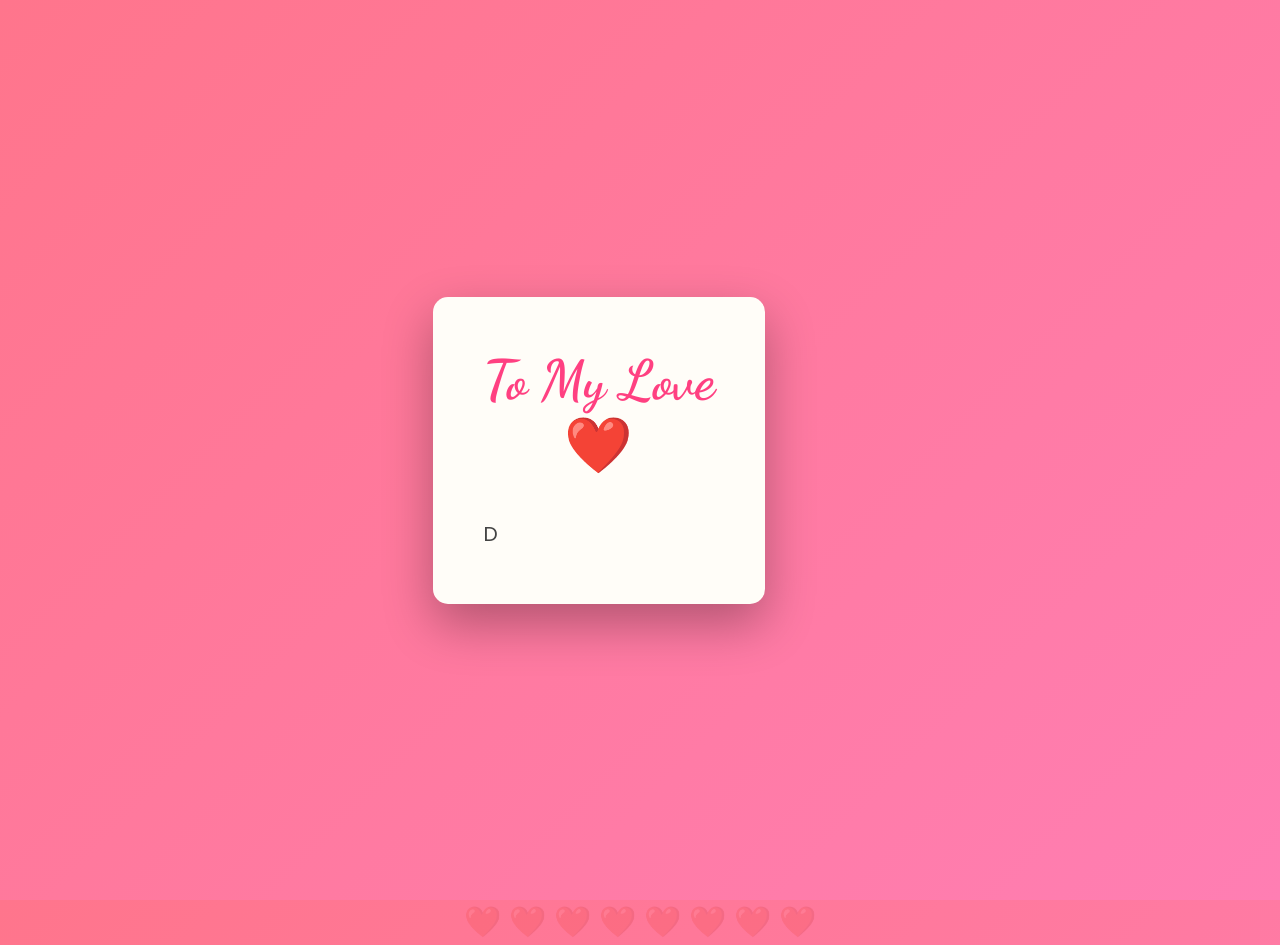
==== letter.html @ afb89c5e "added letter" ====
<!DOCTYPE html>
<html lang="en">
<head>

<meta charset="UTF-8">
<meta name="viewport" content="width=device-width, initial-scale=1.0">

<title>Letter ❤️</title>

<link rel="stylesheet" href="letter.css">

<link href="https://fonts.googleapis.com/css2?family=Poppins:wght@300;400;600&family=Dancing+Script:wght@700&display=swap" rel="stylesheet">

</head>

<body>

<div class="background"></div>

<div id="letterScreen">

    <div class="letter">

        <h1>To My Love ❤️</h1>

        <p id="letterText"></p>

    </div>

</div>

<script src="letter.js"></script>

</body>
</html>
---- letter.css ----
*{
    margin:0;
    padding:0;
    box-sizing:border-box;
}

body{

    overflow:hidden;

    font-family:Poppins,sans-serif;

    background:linear-gradient(135deg,#ff758c,#ff7eb3);

    display:flex;

    justify-content:center;

    align-items:center;

    height:100vh;

}

/* Floating Hearts */

body::before{

    content:"❤️ ❤️ ❤️ ❤️ ❤️ ❤️ ❤️ ❤️";

    position:absolute;

    width:100%;

    text-align:center;

    top:100%;

    font-size:30px;

    opacity:.2;

    animation:floatHearts 18s linear infinite;

}

@keyframes floatHearts{

    from{

        transform:translateY(0);

    }

    to{

        transform:translateY(-130vh);

    }

}

/* Letter */

.letter{

    width:80%;

    max-width:750px;

    background:#fffdf8;

    padding:50px;

    border-radius:15px;

    box-shadow:0 20px 50px rgba(0,0,0,.3);

    transform:translateY(120px);

    opacity:0;

    animation:slideUp 1.2s forwards;

}

@keyframes slideUp{

    to{

        transform:translateY(0);

        opacity:1;

    }

}

h1{

    font-family:'Dancing Script',cursive;

    color:#ff4081;

    text-align:center;

    font-size:55px;

    margin-bottom:35px;

}

#letterText{

    color:#444;

    line-height:2;

    font-size:20px;

    white-space:pre-wrap;

}

.cursor{

    border-right:3px solid hotpink;

    animation:blink .7s infinite;

}

@keyframes blink{

    50%{

        border-color:transparent;

    }

}
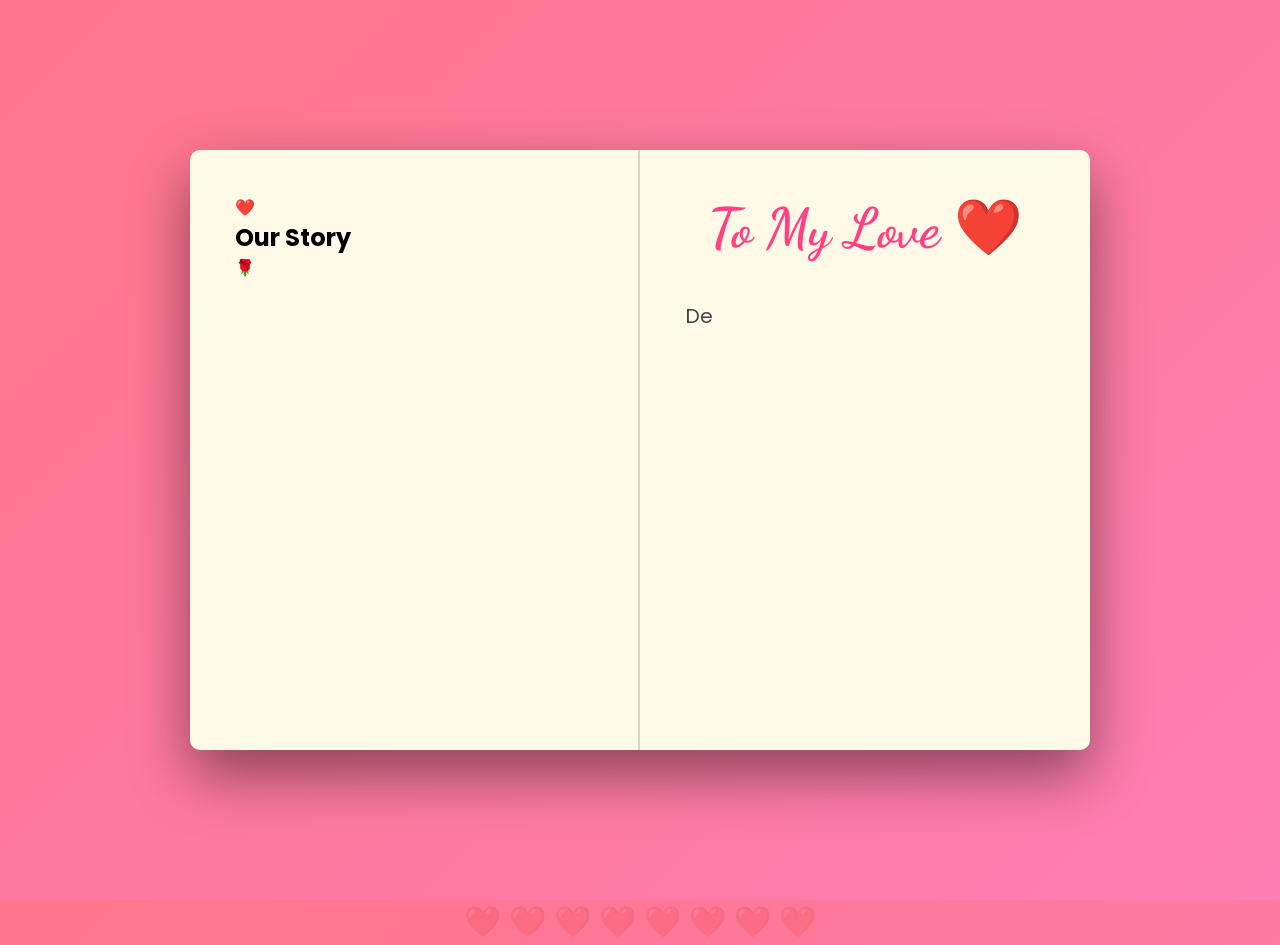
==== commit ed2fcd6a: "added letter typewriter" ====
--- a/letter.html
+++ b/letter.html
@@ -17,9 +17,19 @@
 
 <div class="background"></div>
 
-<div id="letterScreen">
+<div class="book">
 
-    <div class="letter">
+    <div class="page leftPage">
+
+        ❤️
+
+        <h2>Our Story</h2>
+
+        🌹
+
+    </div>
+
+    <div class="page rightPage">
 
         <h1>To My Love ❤️</h1>
 
--- a/letter.css
+++ b/letter.css
@@ -66,12 +66,12 @@
 
     width:80%;
 
-    max-width:750px;
-
+    /* max-width:750px;
+
+    
+    padding:50px; */
     background:#fffdf8;
 
-    padding:50px;
-
     border-radius:15px;
 
     box-shadow:0 20px 50px rgba(0,0,0,.3);
@@ -84,6 +84,71 @@
 
 }
 
+.book{
+
+    width:900px;
+    height:600px;
+
+    display:flex;
+
+    background:#c8a97e;
+
+    border-radius:10px;
+
+    box-shadow:
+    0 25px 60px rgba(0,0,0,.45);
+
+    overflow:hidden;
+
+    animation:zoomBook 1.5s ease;
+
+}
+
+.page{
+
+    width:50%;
+
+    background:#fff9e8;
+
+    padding:45px;
+
+    position:relative;
+
+}
+
+.leftPage{
+
+    border-right:2px solid rgba(0,0,0,.15);
+
+}
+
+.rightPage{
+
+    overflow-y:auto;
+
+}
+
+
+@keyframes zoomBook{
+
+    from{
+
+        transform:scale(.6);
+
+        opacity:0;
+
+    }
+
+    to{
+
+        transform:scale(1);
+
+        opacity:1;
+
+    }
+
+}
+
 @keyframes slideUp{
 
     to{
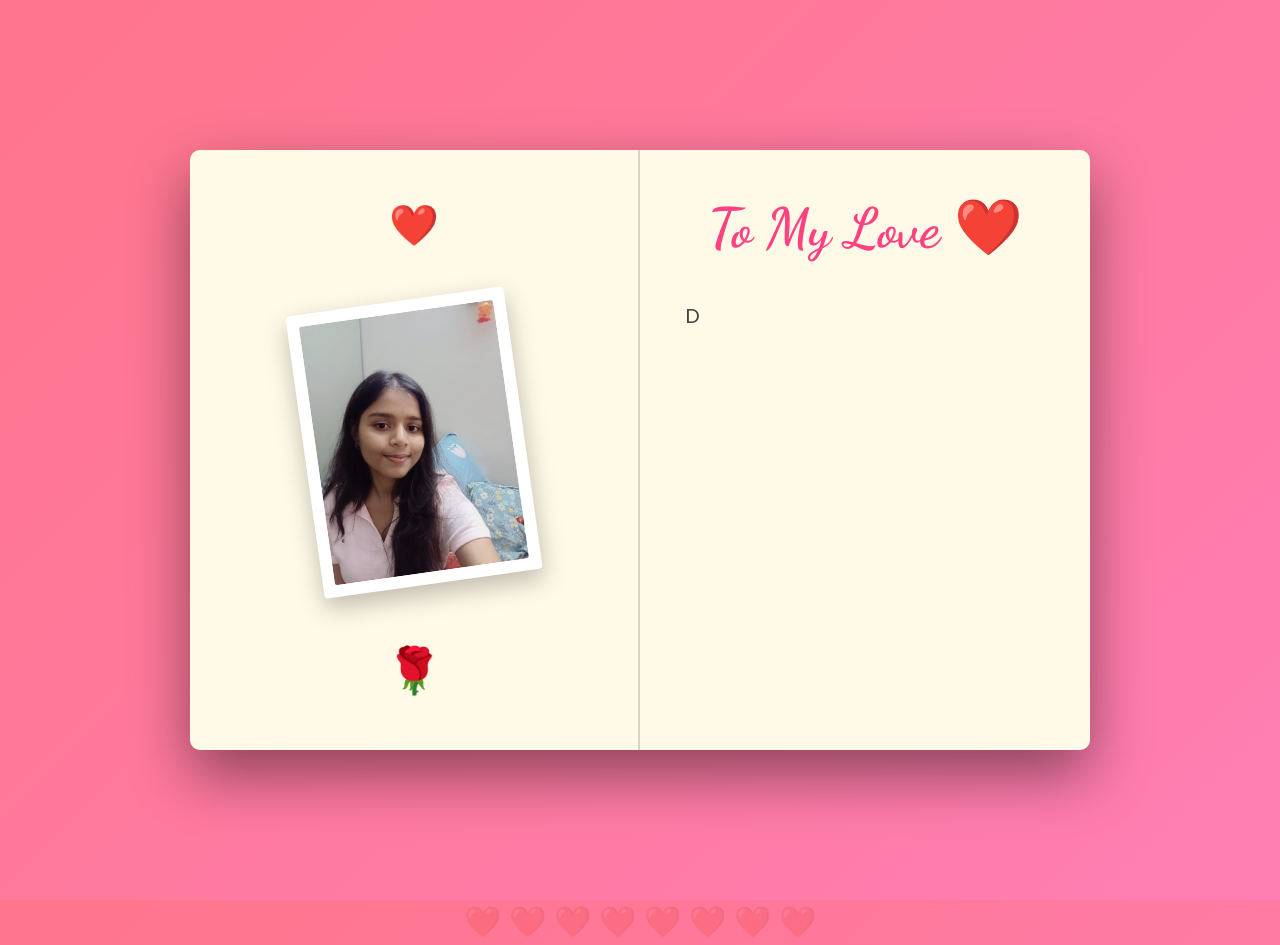
==== commit b2405c55: "added images" ====
--- a/letter.html
+++ b/letter.html
@@ -21,11 +21,20 @@
 
     <div class="page leftPage">
 
-        ❤️
+        <div class="leftContent">
 
-        <h2>Our Story</h2>
+            <div class="heart">❤️</div>
 
-        🌹
+
+            <div class="photoFrame">
+
+                <img src="images/pic4.jpeg" alt="Her Photo">
+
+            </div>
+
+            <div class="rose">🌹</div>
+
+        </div>
 
     </div>
 
--- a/letter.css
+++ b/letter.css
@@ -203,4 +203,84 @@
 
     }
 
+}
+
+.leftContent{
+
+    height:100%;
+
+    display:flex;
+
+    flex-direction:column;
+
+    align-items:center;
+
+}
+
+.leftPage h2{
+
+    margin-top:20px;
+
+    color:#d6336c;
+
+    font-family:'Dancing Script',cursive;
+
+    font-size:40px;
+
+}
+
+/* Photo */
+
+.photoFrame{
+
+    margin-top:45px;
+
+    width:220px;
+
+    padding:12px;
+
+    background:white;
+
+    border-radius:4px;
+
+    box-shadow:0 10px 25px rgba(0,0,0,.25);
+
+    transform:rotate(-8deg);
+
+    transition:.4s;
+
+}
+
+.photoFrame:hover{
+
+    transform:rotate(-4deg) scale(1.05);
+
+}
+
+.photoFrame img{
+
+    width:100%;
+
+    display:block;
+
+    border-radius:3px;
+
+}
+
+/* Heart */
+
+.heart{
+
+    font-size:40px;
+
+}
+
+/* Rose */
+
+.rose{
+
+    margin-top:auto;
+
+    font-size:45px;
+
 }
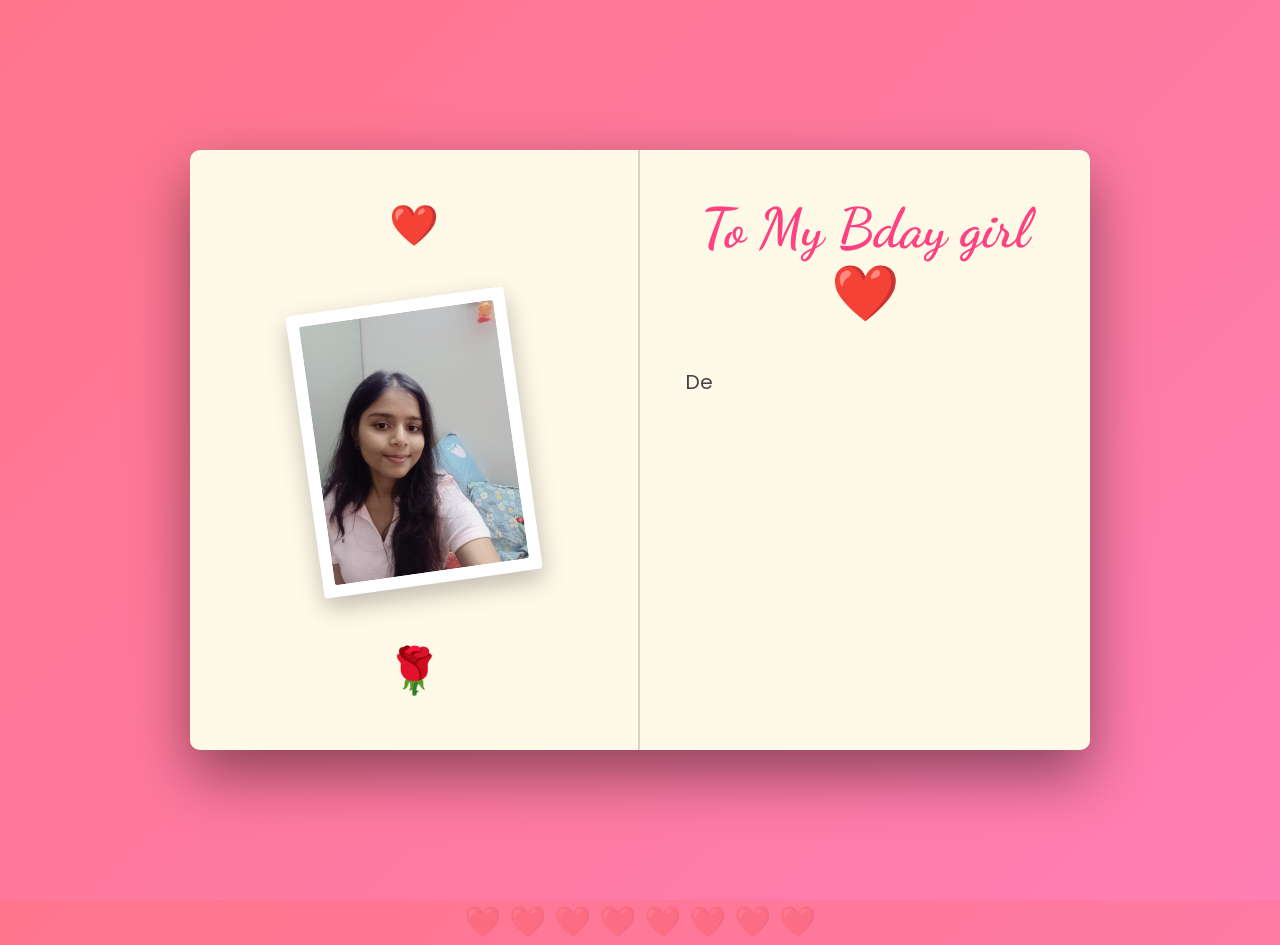
==== commit 4de7bdd8: "updated text" ====
--- a/letter.html
+++ b/letter.html
@@ -40,7 +40,7 @@
 
     <div class="page rightPage">
 
-        <h1>To My Love ❤️</h1>
+        <h1>To My Bday girl ❤️</h1>
 
         <p id="letterText"></p>
 
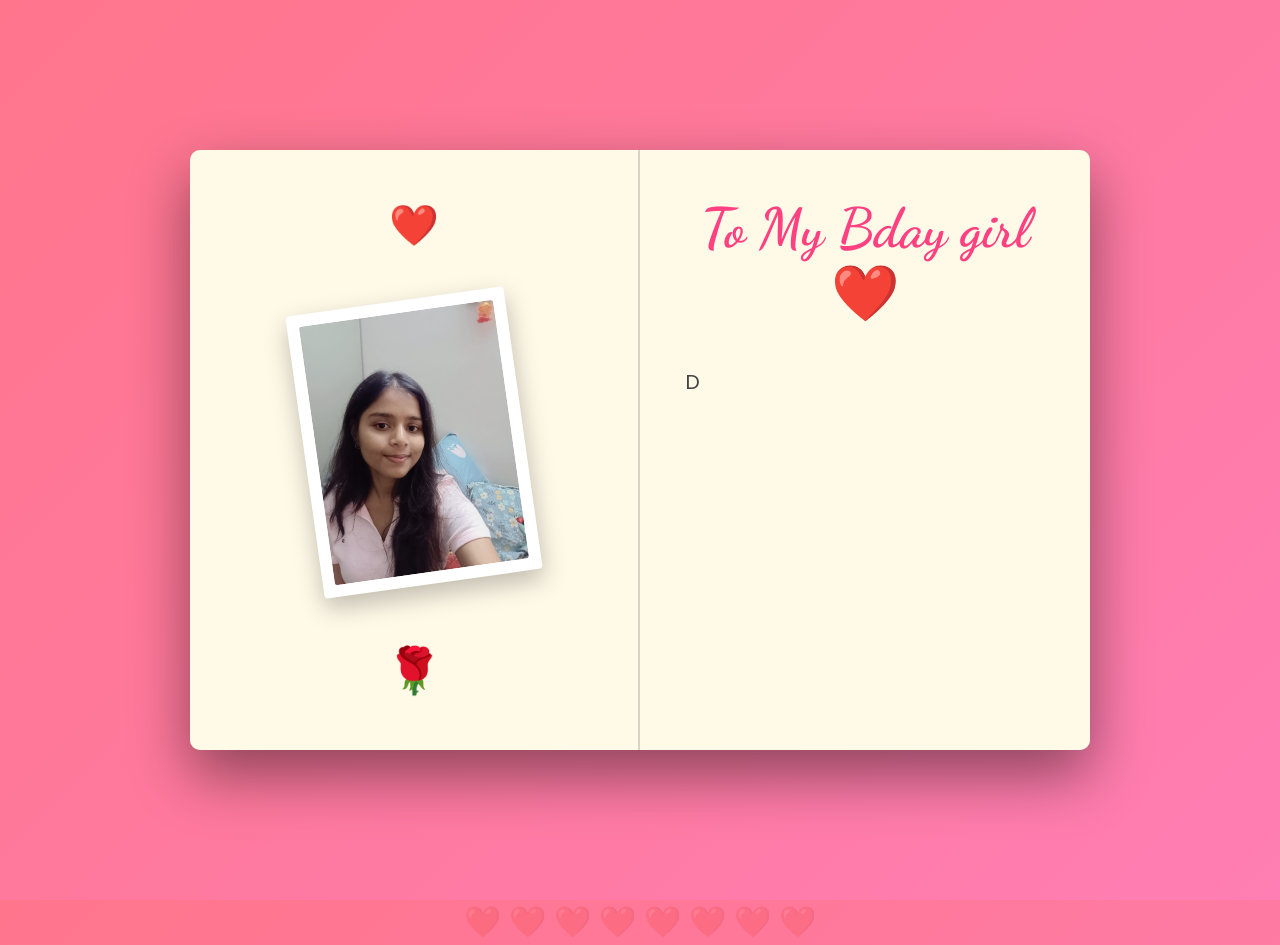
==== commit 723c1127: "added easter egg" ====
--- a/letter.html
+++ b/letter.html
@@ -26,9 +26,13 @@
             <div class="heart">❤️</div>
 
 
-            <div class="photoFrame">
+            <div class="photoFrame" id="photoBox">
 
-                <img src="images/pic4.jpeg" alt="Her Photo">
+                <img src="images/pic4.jpeg" id="secretPhoto" alt="Her Photo">
+
+                <div id="secretMessage">
+                    I LOVE YOU ❤️
+                </div>
 
             </div>
 
--- a/letter.css
+++ b/letter.css
@@ -231,6 +231,7 @@
 
 /* Photo */
 
+
 .photoFrame{
 
     margin-top:45px;
@@ -283,4 +284,43 @@
 
     font-size:45px;
 
+}
+#photoBox{
+    position:relative;
+    overflow:hidden;
+}
+
+/* image */
+#secretPhoto{
+    position:relative;
+    z-index:2;
+}
+
+/* hidden message */
+#secretMessage{
+    position:absolute;
+    inset:0;
+
+    display:flex;
+    align-items:center;
+    justify-content:center;
+
+    text-align:center;
+
+    font-size:22px;
+    color:#ff2e63;
+
+    background:#fff9e8;
+
+    opacity:0;
+    transform:scale(0.8);
+
+    transition:all 1s ease;
+
+    z-index:1;
+}
+
+#secretMessage.show{
+    opacity:1;
+    transform:scale(1);
 }
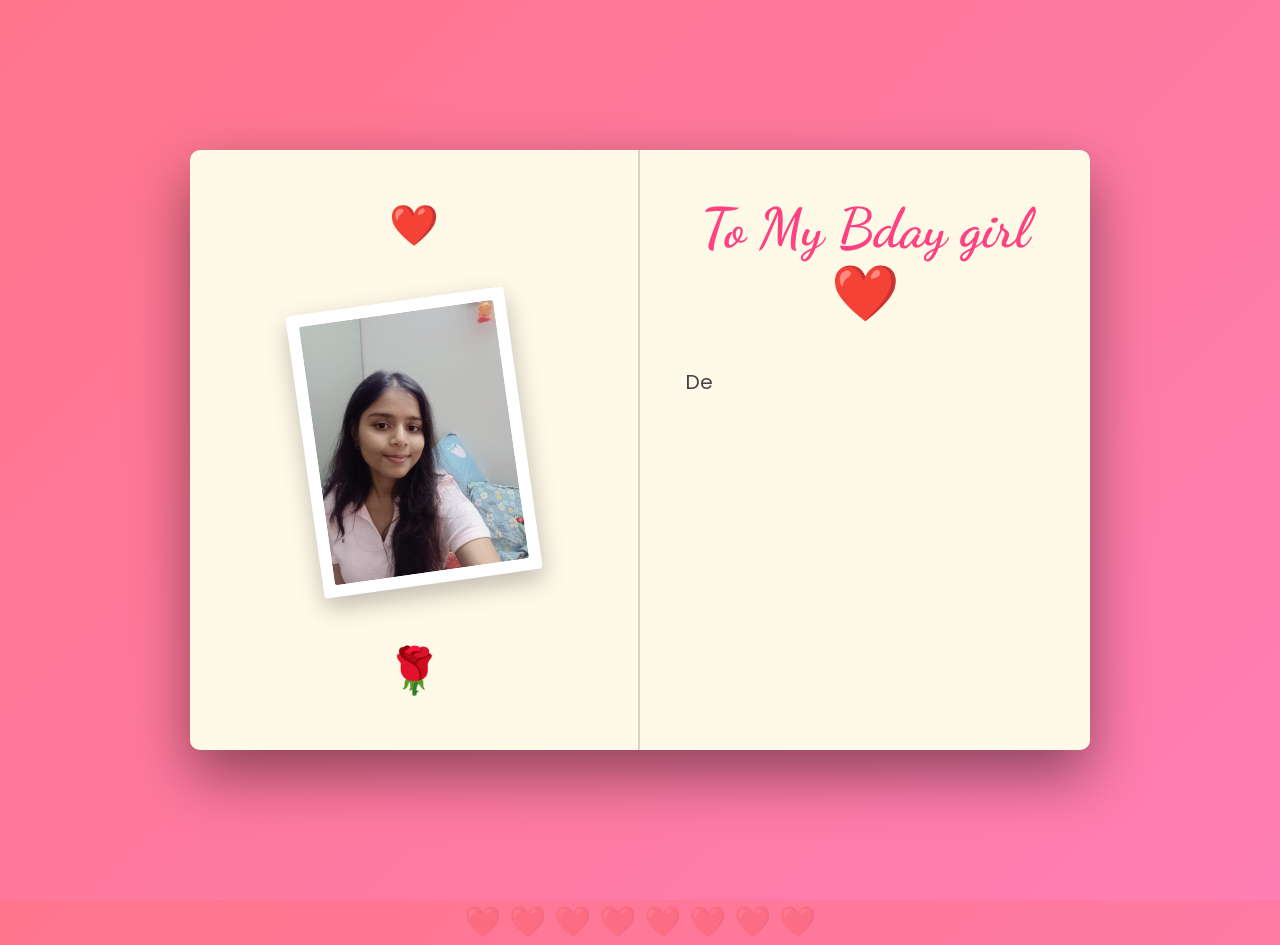
==== commit 6751b588: "added 2 pics at strt" ====
--- a/letter.html
+++ b/letter.html
@@ -31,7 +31,7 @@
                 <img src="images/pic4.jpeg" id="secretPhoto" alt="Her Photo">
 
                 <div id="secretMessage">
-                    I LOVE YOU ❤️
+                    I LOVE YOU 😘
                 </div>
 
             </div>
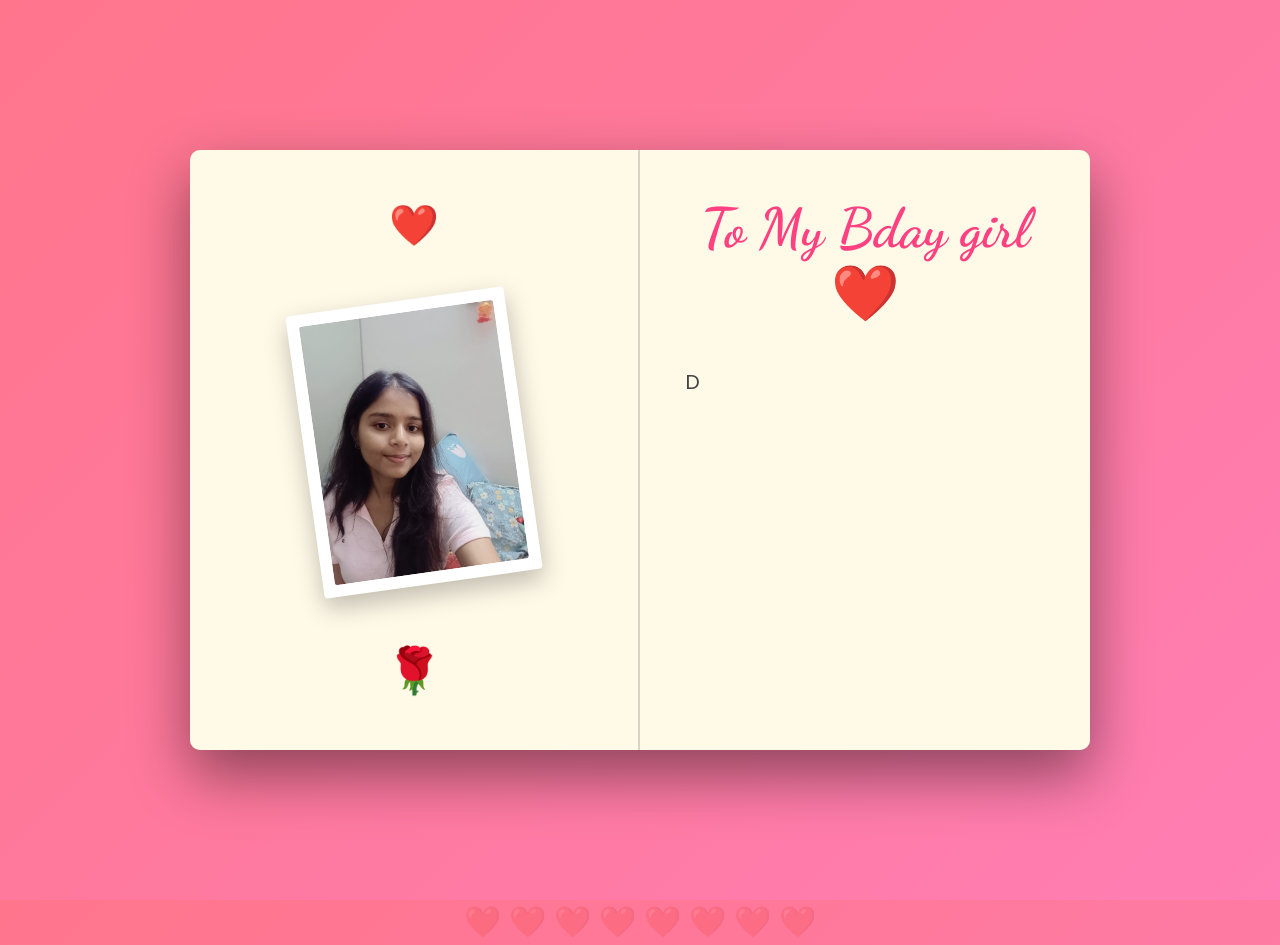
==== commit fba1b405: "updated letter" ====
--- a/letter.html
+++ b/letter.html
@@ -31,7 +31,7 @@
                 <img src="images/pic4.jpeg" id="secretPhoto" alt="Her Photo">
 
                 <div id="secretMessage">
-                    I LOVE YOU 😘
+                    I LOVE YOU 😘🎂🎂
                 </div>
 
             </div>
